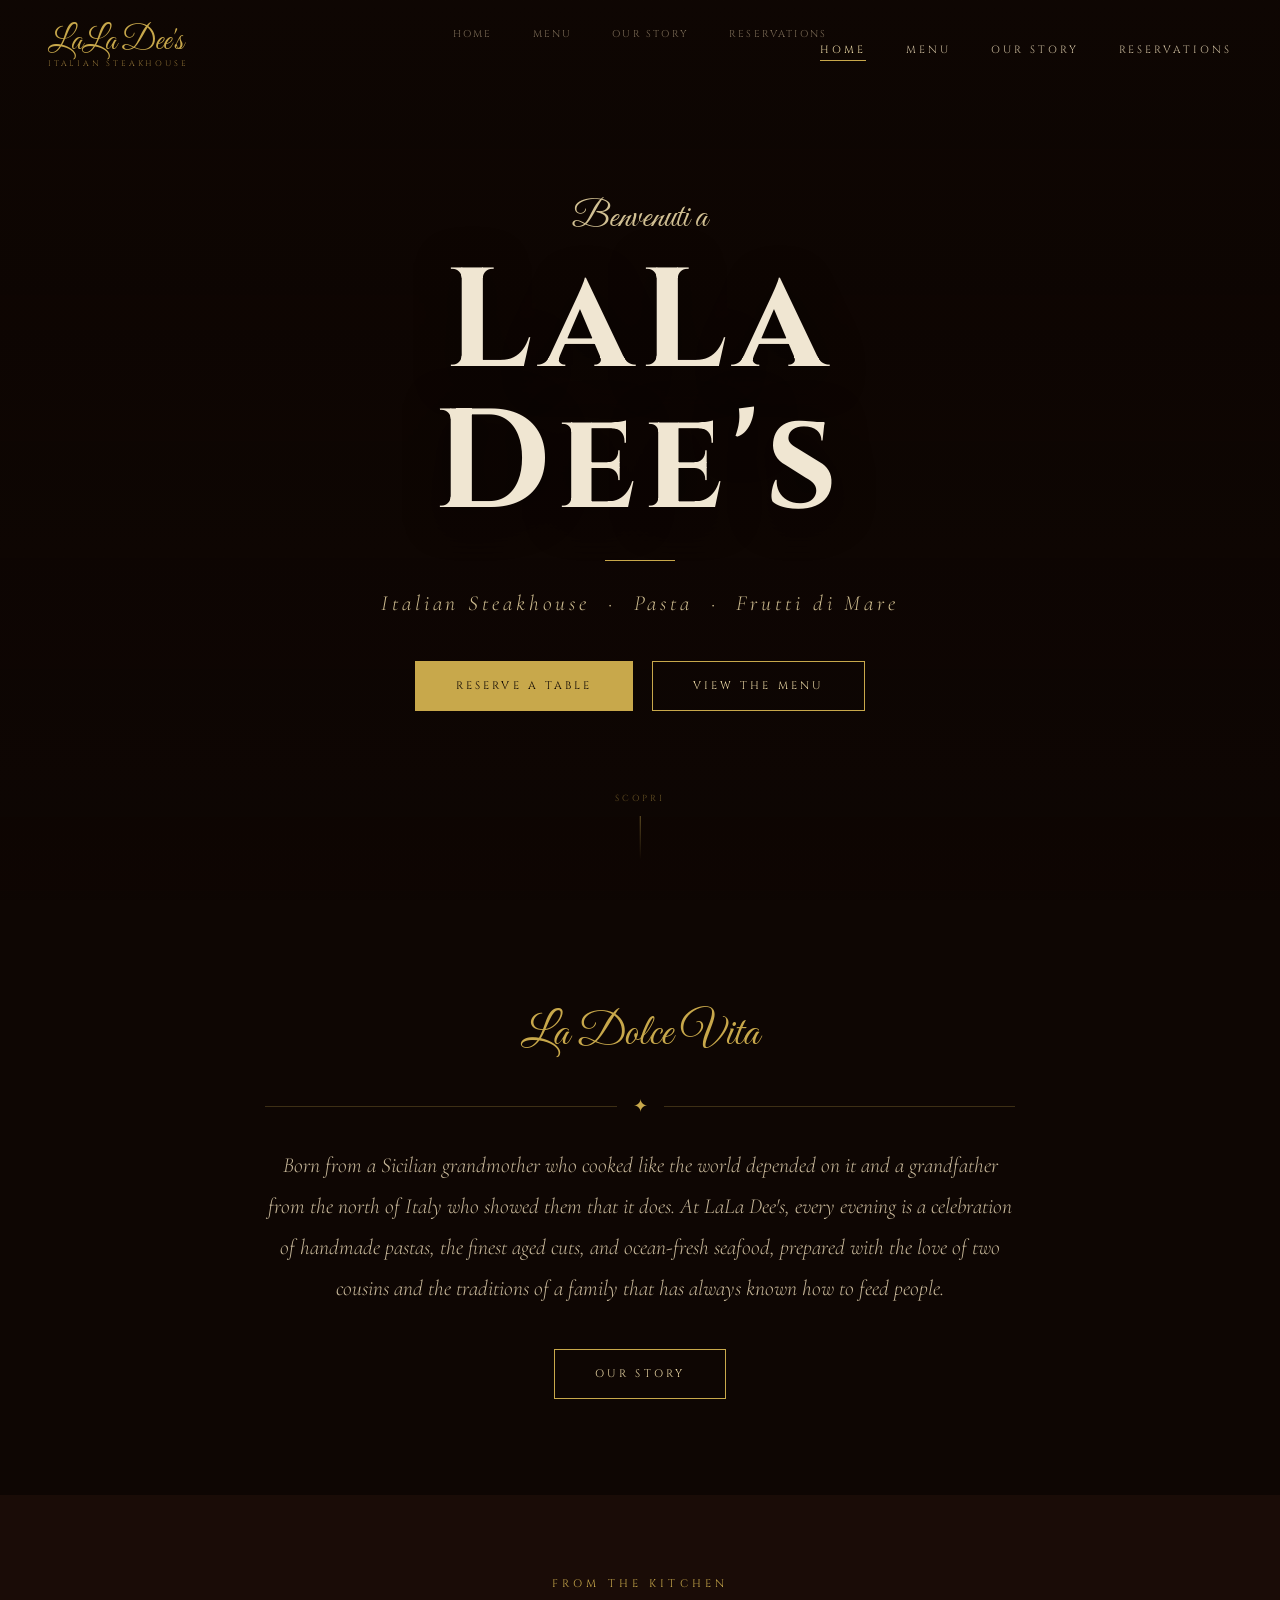
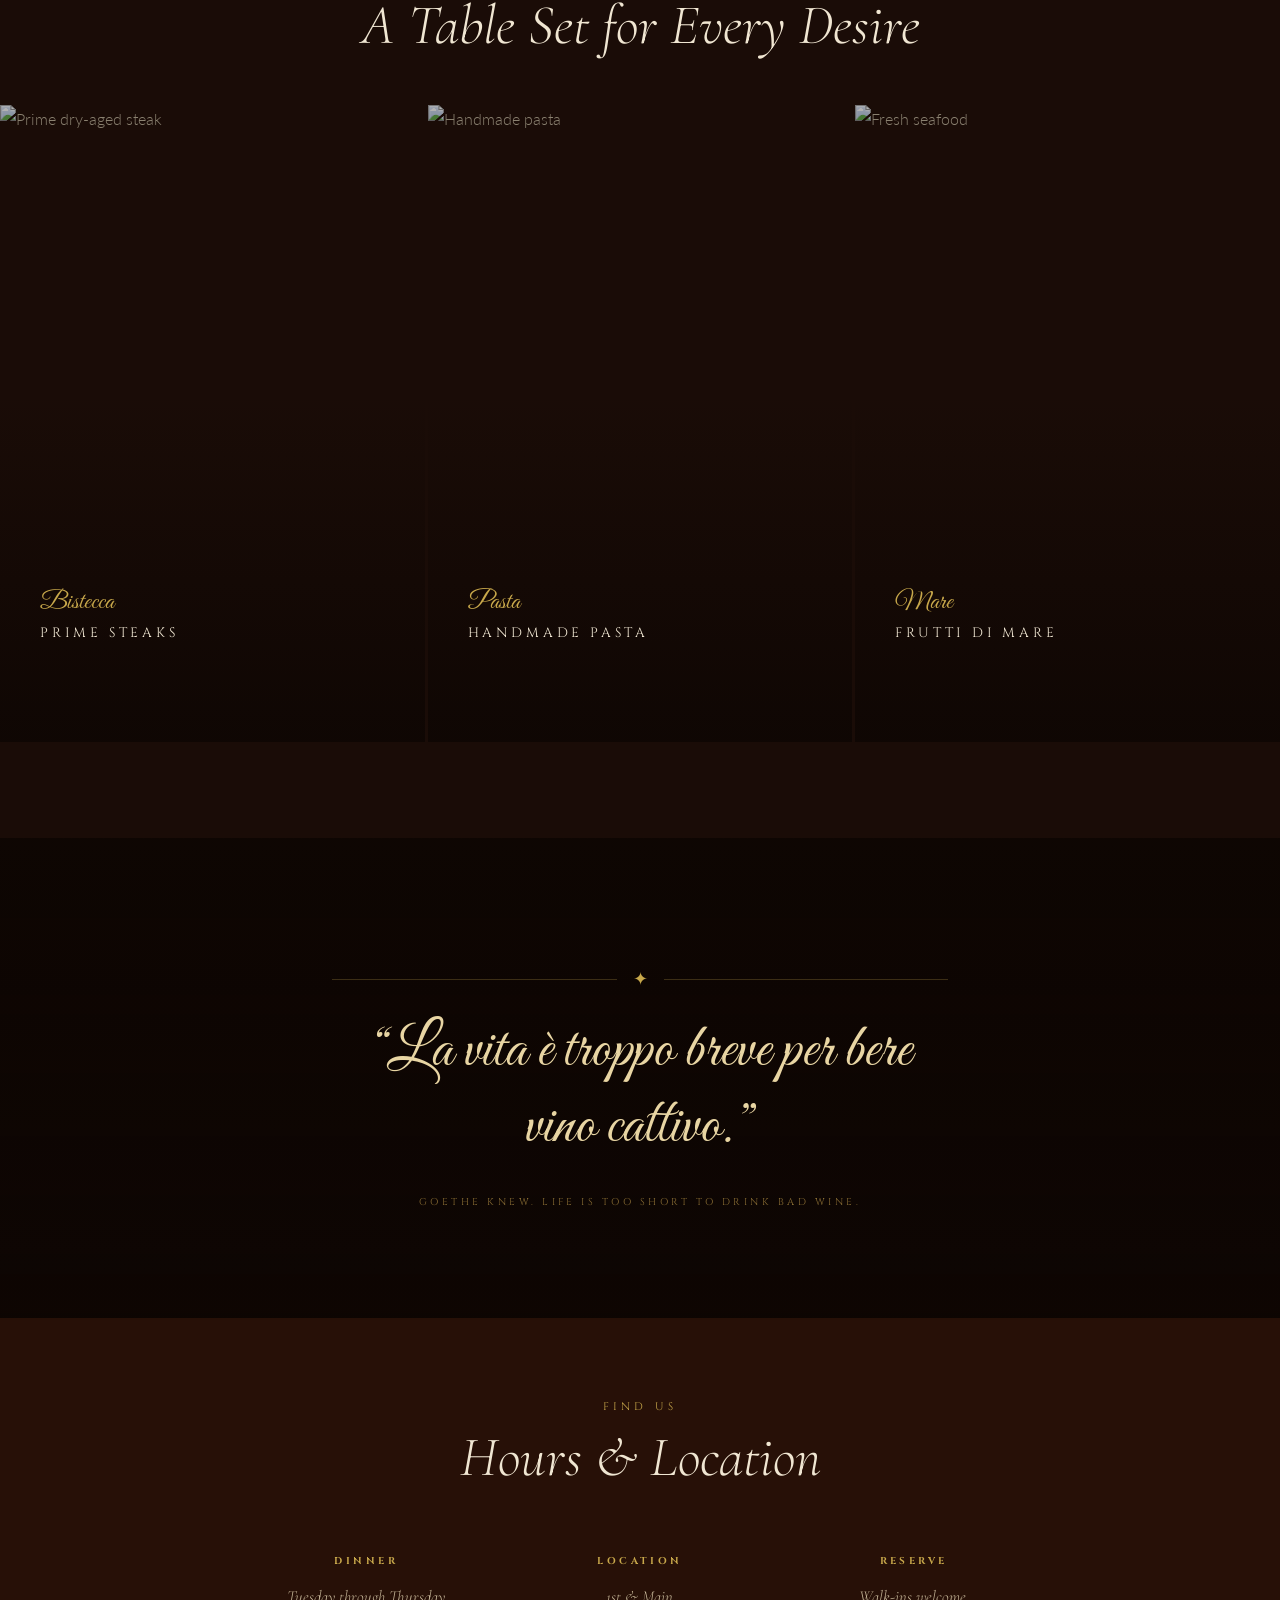
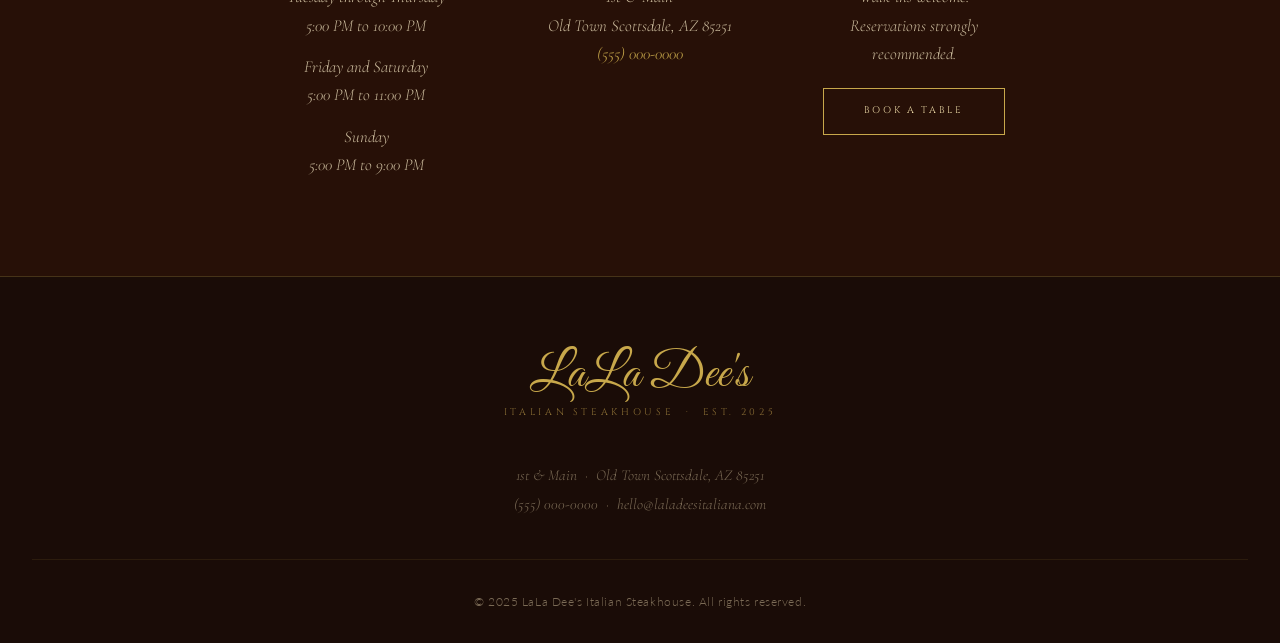
==== index.html @ 92df468d "Launch LaLa Dee's Italian Steakhouse website" ====
<!DOCTYPE html>
<html lang="en">
<head>
  <meta charset="UTF-8" />
  <meta name="viewport" content="width=device-width, initial-scale=1.0" />
  <title>LaLa Dee's | Italian Steakhouse</title>
  <meta name="description" content="LaLa Dee's Italian Steakhouse in Old Town Scottsdale. Fine Italian dining featuring prime steaks, handmade pasta, and the freshest seafood." />
  <link rel="stylesheet" href="css/style.css" />
</head>
<body>

  <!-- Navigation -->
  <nav>
    <a href="index.html" class="nav-logo" aria-label="LaLa Dee's">
      <span class="nav-logo-script">LaLa Dee's</span>
      <span class="nav-logo-sub">Italian Steakhouse</span>
    </a>
    <ul class="nav-links">
      <li><a href="index.html" class="active">Home</a></li>
      <li><a href="menu.html">Menu</a></li>
      <li><a href="about.html">Our Story</a></li>
      <li><a href="reservations.html">Reservations</a></li>
    </ul>
    <button class="nav-toggle" aria-label="Open menu">
      <span></span><span></span><span></span>
    </button>
  </nav>

  <!-- Mobile Overlay -->
  <div class="nav-overlay" aria-hidden="true">
    <div class="nav-overlay-script">LaLa Dee's</div>
    <ul>
      <li><a href="index.html">Home</a></li>
      <li><a href="menu.html">Menu</a></li>
      <li><a href="about.html">Our Story</a></li>
      <li><a href="reservations.html">Reservations</a></li>
    </ul>
  </div>

  <!-- Hero -->
  <section class="hero">
    <div class="hero-bg" style="background-image: url('images/restaurant.png'); background-position: center center;"></div>
    <div class="hero-overlay"></div>
    <div class="hero-content">
      <p class="hero-eyebrow">Benvenuti a</p>
      <h1 class="hero-name">LaLa Dee's</h1>
      <div class="hero-rule"></div>
      <p class="hero-sub">Italian Steakhouse &nbsp;·&nbsp; Pasta &nbsp;·&nbsp; Frutti di Mare</p>
      <div class="hero-cta">
        <a href="reservations.html" class="btn btn-fill">Reserve a Table</a>
        <a href="menu.html" class="btn">View the Menu</a>
      </div>
    </div>
    <div class="scroll-hint">
      <span>Scopri</span>
      <div class="scroll-line"></div>
    </div>
  </section>

  <!-- Intro -->
  <section class="intro">
    <div class="intro-inner">
      <span class="intro-script fade-in">La Dolce Vita</span>
      <div class="gold-ornament fade-in delay-1"><span>✦</span></div>
      <p class="intro-text fade-up delay-2">
        Born from a Sicilian grandmother who cooked like the world depended on it
        and a grandfather from the north of Italy who showed them that it does.
        At LaLa Dee's, every evening is a celebration of handmade pastas, the finest
        aged cuts, and ocean-fresh seafood, prepared with the love of two cousins
        and the traditions of a family that has always known how to feed people.
      </p>
      <a href="about.html" class="btn fade-up delay-3" style="margin-top:1rem;">Our Story</a>
    </div>
  </section>

  <!-- Featured Trio -->
  <section class="featured">
    <div class="featured-header">
      <span class="section-label fade-in">From the Kitchen</span>
      <h2 class="section-title fade-up delay-1">A Table Set for Every Desire</h2>
    </div>
    <div class="featured-grid">
      <a href="menu.html#bistecca" class="featured-card">
        <img
          src="https://images.unsplash.com/photo-1558030006-450675393462?auto=format&fit=crop&w=900&q=80"
          alt="Prime dry-aged steak" loading="lazy" />
        <div class="featured-card-overlay">
          <span class="featured-card-script">Bistecca</span>
          <p class="featured-card-title">Prime Steaks</p>
          <p class="featured-card-desc">Dry-aged cuts, Wagyu, and the legendary Bistecca alla Fiorentina. Finished with rosemary, sea salt, and fire.</p>
        </div>
      </a>
      <a href="menu.html#pasta" class="featured-card">
        <img
          src="https://images.unsplash.com/photo-1555396273-367ea4eb4db5?auto=format&fit=crop&w=900&q=80"
          alt="Handmade pasta" loading="lazy" />
        <div class="featured-card-overlay">
          <span class="featured-card-script">Pasta</span>
          <p class="featured-card-title">Handmade Pasta</p>
          <p class="featured-card-desc">Rolled fresh daily. Silky pappardelle with lobster, slow-braised ragù that takes eight hours to become perfect.</p>
        </div>
      </a>
      <a href="menu.html#frutti-di-mare" class="featured-card">
        <img
          src="https://images.unsplash.com/photo-1565557623262-b51c2513a641?auto=format&fit=crop&w=900&q=80"
          alt="Fresh seafood" loading="lazy" />
        <div class="featured-card-overlay">
          <span class="featured-card-script">Mare</span>
          <p class="featured-card-title">Frutti di Mare</p>
          <p class="featured-card-desc">Maine lobster, branzino, and gulf prawns sourced daily. Prepared simply, to honor the sea.</p>
        </div>
      </a>
    </div>
  </section>

  <!-- Quote / Ambiance -->
  <section class="quote-section">
    <div class="hero-bg" style="background-image: url('images/restaurant.png'); background-position: center 40%;"></div>
    <div class="hero-overlay"></div>
    <div class="quote-content">
      <div class="gold-ornament fade-in"><span>✦</span></div>
      <blockquote class="fade-up delay-1">&ldquo;La vita è troppo breve per bere vino cattivo.&rdquo;</blockquote>
      <cite class="fade-in delay-2">Goethe knew. Life is too short to drink bad wine.</cite>
    </div>
  </section>

  <!-- Hours & Info -->
  <section class="hours">
    <span class="section-label fade-in">Find Us</span>
    <h2 class="section-title fade-up delay-1" style="margin-top:0.5rem;">Hours &amp; Location</h2>
    <div class="hours-grid">
      <div class="hours-item fade-up delay-1">
        <h4>Dinner</h4>
        <p>Tuesday through Thursday<br />5:00 PM to 10:00 PM</p>
        <p style="margin-top:0.8rem;">Friday and Saturday<br />5:00 PM to 11:00 PM</p>
        <p style="margin-top:0.8rem;">Sunday<br />5:00 PM to 9:00 PM</p>
      </div>
      <div class="hours-divider"></div>
      <div class="hours-item fade-up delay-2">
        <h4>Location</h4>
        <p>
          1st &amp; Main<br />
          Old Town Scottsdale, AZ 85251<br />
          <a href="tel:5550000000" style="color:var(--gold);">(555) 000-0000</a>
        </p>
      </div>
      <div class="hours-divider"></div>
      <div class="hours-item fade-up delay-3">
        <h4>Reserve</h4>
        <p>Walk-ins welcome.<br />Reservations strongly<br />recommended.</p>
        <a href="reservations.html" class="btn" style="margin-top:1.2rem;font-size:0.6rem;">Book a Table</a>
      </div>
    </div>
  </section>

  <!-- Footer -->
  <footer>
    <div class="footer-logo">LaLa Dee's</div>
    <p class="footer-tagline">Italian Steakhouse &nbsp;·&nbsp; Est. 2025</p>
    <nav class="footer-links">
      <a href="index.html">Home</a>
      <a href="menu.html">Menu</a>
      <a href="about.html">Our Story</a>
      <a href="reservations.html">Reservations</a>
    </nav>
    <p class="footer-address">
      1st &amp; Main &nbsp;·&nbsp; Old Town Scottsdale, AZ 85251<br />
      (555) 000-0000 &nbsp;·&nbsp; hello@laladeesitaliana.com
    </p>
    <p class="footer-copy">&copy; 2025 LaLa Dee's Italian Steakhouse. All rights reserved.</p>
  </footer>

  <script src="js/main.js"></script>
</body>
</html>
---- css/style.css ----
@import url('https://fonts.googleapis.com/css2?family=Cormorant+Garamond:ital,wght@0,300;0,400;0,500;0,600;1,300;1,400;1,500;1,600&family=Cinzel:wght@400;500;600;700&family=Lato:wght@300;400;700&family=Great+Vibes&display=swap');

:root {
  --bg-deep:    #0e0603;
  --bg-dark:    #1a0c07;
  --bg-mid:     #271007;
  --bg-warm:    #3a1a0a;
  --gold:       #c8a84b;
  --gold-light: #e8d5a3;
  --gold-dim:   #8a6e35;
  --gold-border: rgba(200,168,75,0.25);
  --cream:      #f0e6d2;
  --cream-dim:  #c8b89a;
  --terracotta: #b85c38;
  --text-body:  #c8b89a;
  --text-light: #f0e6d2;
  --text-muted: #7a6a55;

  --font-display: 'Cinzel', serif;
  --font-serif:   'Cormorant Garamond', serif;
  --font-script:  'Great Vibes', cursive;
  --font-body:    'Lato', sans-serif;

  --ease: 0.45s ease;
}

*, *::before, *::after { box-sizing: border-box; margin: 0; padding: 0; }
html { scroll-behavior: smooth; }

body {
  background: var(--bg-deep);
  color: var(--text-body);
  font-family: var(--font-body);
  font-weight: 300;
  line-height: 1.7;
  overflow-x: hidden;
}

img { max-width: 100%; display: block; }
a { color: inherit; text-decoration: none; }

/* ---- Utility ---- */
.section-label {
  font-family: var(--font-display);
  font-size: 0.68rem;
  letter-spacing: 0.38em;
  text-transform: uppercase;
  color: var(--gold);
  display: block;
}

.section-title {
  font-family: var(--font-serif);
  font-size: clamp(2rem, 5vw, 3.5rem);
  color: var(--cream);
  font-style: italic;
  font-weight: 300;
  line-height: 1.15;
}

.gold-ornament {
  display: flex;
  align-items: center;
  gap: 1rem;
  margin: 1.2rem 0;
}
.gold-ornament::before,
.gold-ornament::after {
  content: '';
  flex: 1;
  height: 1px;
  background: var(--gold-border);
}
.gold-ornament span {
  color: var(--gold);
  font-size: 1.1rem;
}

.btn {
  display: inline-block;
  padding: 0.9rem 2.5rem;
  font-family: var(--font-display);
  font-size: 0.68rem;
  letter-spacing: 0.28em;
  text-transform: uppercase;
  border: 1px solid var(--gold);
  color: var(--gold-light);
  background: transparent;
  cursor: pointer;
  transition: var(--ease);
}
.btn:hover {
  background: var(--gold);
  color: var(--bg-deep);
}
.btn-fill {
  background: var(--gold);
  color: var(--bg-deep);
}
.btn-fill:hover {
  background: var(--gold-light);
  border-color: var(--gold-light);
}

/* ---- Navigation ---- */
nav {
  position: fixed;
  inset: 0 0 auto 0;
  z-index: 1000;
  padding: 1.6rem 3rem;
  display: flex;
  align-items: center;
  justify-content: space-between;
  transition: background 0.5s, padding 0.4s, border-color 0.5s;
  border-bottom: 1px solid transparent;
}
nav.scrolled {
  background: rgba(14,6,3,0.96);
  backdrop-filter: blur(14px);
  -webkit-backdrop-filter: blur(14px);
  padding: 1rem 3rem;
  border-color: var(--gold-border);
}

.nav-logo {
  display: flex;
  flex-direction: column;
  line-height: 1;
}
.nav-logo-script {
  font-family: var(--font-script);
  font-size: 2rem;
  color: var(--gold);
  line-height: 1;
}
.nav-logo-sub {
  font-family: var(--font-display);
  font-size: 0.5rem;
  letter-spacing: 0.35em;
  text-transform: uppercase;
  color: var(--gold-dim);
  margin-top: 2px;
}

.nav-links {
  display: flex;
  gap: 2.5rem;
  list-style: none;
}
.nav-links a {
  font-family: var(--font-display);
  font-size: 0.66rem;
  letter-spacing: 0.28em;
  text-transform: uppercase;
  color: var(--cream-dim);
  position: relative;
  transition: color var(--ease);
}
.nav-links a::after {
  content: '';
  position: absolute;
  bottom: -4px;
  left: 0;
  width: 0;
  height: 1px;
  background: var(--gold);
  transition: width var(--ease);
}
.nav-links a:hover,
.nav-links a.active { color: var(--gold-light); }
.nav-links a:hover::after,
.nav-links a.active::after { width: 100%; }

.nav-toggle {
  display: none;
  flex-direction: column;
  gap: 5px;
  cursor: pointer;
  padding: 0.5rem;
  background: none;
  border: none;
}
.nav-toggle span {
  display: block;
  width: 24px;
  height: 1px;
  background: var(--gold);
  transition: var(--ease);
}
.nav-toggle.open span:nth-child(1) { transform: translateY(6px) rotate(45deg); }
.nav-toggle.open span:nth-child(2) { opacity: 0; }
.nav-toggle.open span:nth-child(3) { transform: translateY(-6px) rotate(-45deg); }

.nav-overlay {
  position: fixed;
  inset: 0;
  background: var(--bg-deep);
  z-index: 999;
  display: none;
  flex-direction: column;
  align-items: center;
  justify-content: center;
}
.nav-overlay.open {
  display: flex;
}
.nav-overlay ul {
  list-style: none;
  text-align: center;
}
.nav-overlay li { margin: 1.5rem 0; }
.nav-overlay a {
  font-family: var(--font-display);
  font-size: 1.1rem;
  letter-spacing: 0.35em;
  text-transform: uppercase;
  color: var(--cream);
  transition: color var(--ease);
}
.nav-overlay a:hover { color: var(--gold); }
.nav-overlay-script {
  font-family: var(--font-script);
  font-size: 2.5rem;
  color: var(--gold);
  margin-bottom: 2rem;
}

/* ---- Hero ---- */
.hero {
  position: relative;
  height: 100vh;
  min-height: 640px;
  display: flex;
  align-items: center;
  justify-content: center;
  text-align: center;
  overflow: hidden;
}

.hero-bg {
  position: absolute;
  inset: 0;
  background-size: cover;
  background-position: center;
  will-change: transform;
}

.hero-overlay {
  position: absolute;
  inset: 0;
  background: linear-gradient(
    to bottom,
    rgba(14,6,3,0.5) 0%,
    rgba(14,6,3,0.35) 35%,
    rgba(14,6,3,0.72) 100%
  );
}

.hero-content {
  position: relative;
  z-index: 2;
  max-width: 820px;
  padding: 2rem;
}

.hero-eyebrow {
  font-family: var(--font-script);
  font-size: clamp(1.4rem, 3.5vw, 2.2rem);
  color: var(--gold-light);
  opacity: 0.9;
  margin-bottom: 0.3rem;
}

.hero-name {
  font-family: var(--font-display);
  font-size: clamp(3.5rem, 11vw, 9rem);
  letter-spacing: 0.06em;
  color: var(--cream);
  line-height: 1;
  text-shadow: 0 6px 40px rgba(0,0,0,0.6);
}

.hero-rule {
  width: 70px;
  height: 1px;
  background: var(--gold);
  margin: 1.5rem auto;
}

.hero-sub {
  font-family: var(--font-serif);
  font-size: clamp(1rem, 2.2vw, 1.35rem);
  font-style: italic;
  color: var(--gold-light);
  letter-spacing: 0.18em;
  margin-bottom: 2.5rem;
  opacity: 0.88;
}

.hero-cta {
  display: flex;
  gap: 1.2rem;
  justify-content: center;
  flex-wrap: wrap;
}

.scroll-hint {
  position: absolute;
  bottom: 2.5rem;
  left: 50%;
  transform: translateX(-50%);
  z-index: 2;
  display: flex;
  flex-direction: column;
  align-items: center;
  gap: 0.6rem;
  opacity: 0.5;
}
.scroll-hint span {
  font-family: var(--font-display);
  font-size: 0.55rem;
  letter-spacing: 0.35em;
  text-transform: uppercase;
  color: var(--gold);
}
.scroll-line {
  width: 1px;
  height: 44px;
  background: linear-gradient(to bottom, var(--gold), transparent);
  animation: scrollDrop 2.2s ease-in-out infinite;
}
@keyframes scrollDrop {
  0%   { transform: scaleY(0); transform-origin: top; opacity: 1; }
  45%  { transform: scaleY(1); transform-origin: top; opacity: 1; }
  46%  { transform-origin: bottom; }
  100% { transform: scaleY(0); transform-origin: bottom; opacity: 0.2; }
}

/* ---- Page Hero (inner pages) ---- */
.page-hero {
  position: relative;
  height: 50vh;
  min-height: 380px;
  display: flex;
  align-items: flex-end;
  justify-content: center;
  text-align: center;
  overflow: hidden;
  padding-bottom: 4rem;
}
.page-hero .hero-overlay {
  background: linear-gradient(to bottom, rgba(14,6,3,0.5), rgba(14,6,3,0.82));
}
.page-hero-content {
  position: relative;
  z-index: 2;
}

/* ---- Intro ---- */
.intro {
  padding: 6rem 2rem;
  text-align: center;
}
.intro-inner {
  max-width: 750px;
  margin: 0 auto;
}
.intro-script {
  font-family: var(--font-script);
  font-size: 2.8rem;
  color: var(--gold);
  display: block;
  margin-bottom: 0.5rem;
}
.intro-text {
  font-family: var(--font-serif);
  font-size: clamp(1.1rem, 2.2vw, 1.35rem);
  color: var(--text-body);
  font-style: italic;
  line-height: 1.9;
  margin: 1.5rem 0;
}

/* ---- Featured Trio ---- */
.featured {
  padding: 0 0 6rem;
  background: var(--bg-dark);
}
.featured-header {
  text-align: center;
  padding: 5rem 2rem 3rem;
}
.featured-grid {
  display: grid;
  grid-template-columns: repeat(3, 1fr);
  gap: 3px;
  max-width: 1440px;
  margin: 0 auto;
}
.featured-card {
  position: relative;
  overflow: hidden;
  aspect-ratio: 2/3;
  display: block;
}
.featured-card img {
  width: 100%;
  height: 100%;
  object-fit: cover;
  transition: transform 0.8s cubic-bezier(0.25,0.46,0.45,0.94);
  filter: brightness(0.7) saturate(0.8);
}
.featured-card:hover img {
  transform: scale(1.07);
  filter: brightness(0.55) saturate(0.75);
}
.featured-card-overlay {
  position: absolute;
  inset: 0;
  background: linear-gradient(to top, rgba(14,6,3,0.92) 0%, transparent 55%);
  display: flex;
  flex-direction: column;
  justify-content: flex-end;
  padding: 2.5rem;
}
.featured-card-script {
  font-family: var(--font-script);
  font-size: 1.6rem;
  color: var(--gold);
  line-height: 1;
  margin-bottom: 0.4rem;
}
.featured-card-title {
  font-family: var(--font-display);
  font-size: 0.85rem;
  letter-spacing: 0.28em;
  text-transform: uppercase;
  color: var(--cream);
  margin-bottom: 0.6rem;
}
.featured-card-desc {
  font-family: var(--font-serif);
  font-size: 1rem;
  color: var(--cream-dim);
  font-style: italic;
  line-height: 1.5;
  opacity: 0;
  transform: translateY(12px);
  transition: opacity 0.45s, transform 0.45s;
}
.featured-card:hover .featured-card-desc {
  opacity: 1;
  transform: none;
}

/* ---- Quote / Ambiance ---- */
.quote-section {
  position: relative;
  height: 480px;
  display: flex;
  align-items: center;
  justify-content: center;
  text-align: center;
  overflow: hidden;
}
.quote-section .hero-bg {
  filter: brightness(0.38) saturate(0.6);
}
.quote-content {
  position: relative;
  z-index: 2;
  max-width: 680px;
  padding: 2rem;
}
.quote-content blockquote {
  font-family: var(--font-script);
  font-size: clamp(2rem, 5.5vw, 3.8rem);
  color: var(--gold-light);
  line-height: 1.25;
  margin-bottom: 1.2rem;
}
.quote-content cite {
  font-family: var(--font-display);
  font-size: 0.62rem;
  letter-spacing: 0.35em;
  text-transform: uppercase;
  color: var(--gold-dim);
  font-style: normal;
}

/* ---- Hours ---- */
.hours {
  padding: 5rem 2rem;
  background: var(--bg-mid);
  text-align: center;
}
.hours-grid {
  display: grid;
  grid-template-columns: 1fr 1px 1fr 1px 1fr;
  gap: 0;
  max-width: 820px;
  margin: 3rem auto 0;
  align-items: start;
}
.hours-divider {
  background: var(--gold-border);
  align-self: stretch;
  margin: 0 2rem;
}
.hours-item {
  padding: 1rem 2rem;
}
.hours-item h4 {
  font-family: var(--font-display);
  font-size: 0.62rem;
  letter-spacing: 0.35em;
  text-transform: uppercase;
  color: var(--gold);
  margin-bottom: 0.8rem;
}
.hours-item p {
  font-family: var(--font-serif);
  font-size: 1.05rem;
  color: var(--cream-dim);
  font-style: italic;
  line-height: 1.7;
}

/* ---- Footer ---- */
footer {
  background: var(--bg-dark);
  border-top: 1px solid var(--gold-border);
  padding: 4.5rem 2rem 2rem;
  text-align: center;
}
.footer-logo {
  font-family: var(--font-script);
  font-size: 3.2rem;
  color: var(--gold);
  line-height: 1;
  margin-bottom: 0.3rem;
}
.footer-tagline {
  font-family: var(--font-display);
  font-size: 0.6rem;
  letter-spacing: 0.38em;
  text-transform: uppercase;
  color: var(--gold-dim);
  margin-bottom: 2.5rem;
}
.footer-links {
  display: flex;
  justify-content: center;
  gap: 2.5rem;
  flex-wrap: wrap;
  margin-bottom: 3rem;
}
.footer-links a {
  font-family: var(--font-display);
  font-size: 0.62rem;
  letter-spacing: 0.22em;
  text-transform: uppercase;
  color: var(--text-muted);
  transition: color var(--ease);
}
.footer-links a:hover { color: var(--gold); }
.footer-address {
  font-family: var(--font-serif);
  font-size: 0.95rem;
  font-style: italic;
  color: var(--text-muted);
  margin-bottom: 2.5rem;
  line-height: 1.9;
}
.footer-copy {
  font-size: 0.72rem;
  color: var(--text-muted);
  letter-spacing: 0.05em;
  border-top: 1px solid rgba(200,168,75,0.1);
  padding-top: 2rem;
}

/* ---- Menu Page ---- */
.menu-subnav {
  display: flex;
  justify-content: center;
  gap: 1.8rem;
  flex-wrap: wrap;
  padding: 1.4rem 2rem;
  background: rgba(14,6,3,0.97);
  border-bottom: 1px solid var(--gold-border);
  position: sticky;
  top: 0;
  z-index: 200;
  backdrop-filter: blur(12px);
}
.menu-subnav a {
  font-family: var(--font-display);
  font-size: 0.6rem;
  letter-spacing: 0.28em;
  text-transform: uppercase;
  color: var(--text-muted);
  padding: 0.3rem 0;
  position: relative;
  transition: color var(--ease);
}
.menu-subnav a::after {
  content: '';
  position: absolute;
  bottom: 0;
  left: 0;
  width: 0;
  height: 1px;
  background: var(--gold);
  transition: width var(--ease);
}
.menu-subnav a:hover,
.menu-subnav a.active { color: var(--gold); }
.menu-subnav a:hover::after,
.menu-subnav a.active::after { width: 100%; }

.menu-cat {
  padding: 5.5rem 2rem;
}
.menu-cat:nth-child(even) {
  background: var(--bg-dark);
}
.menu-cat-inner {
  max-width: 820px;
  margin: 0 auto;
}
.menu-cat-header {
  text-align: center;
  margin-bottom: 3.5rem;
}
.menu-cat-italian {
  font-family: var(--font-serif);
  font-size: 1rem;
  font-style: italic;
  color: var(--gold-dim);
  display: block;
  letter-spacing: 0.12em;
  margin-top: 0.3rem;
}

.menu-items { display: flex; flex-direction: column; gap: 0; }
.menu-item {
  display: flex;
  justify-content: space-between;
  align-items: flex-start;
  gap: 2rem;
  padding: 1.6rem 0;
  border-bottom: 1px solid rgba(200,168,75,0.1);
}
.menu-item:last-child { border-bottom: none; }
.menu-item-body { flex: 1; }
.menu-item-name {
  font-family: var(--font-serif);
  font-size: 1.2rem;
  color: var(--cream);
  font-weight: 500;
  margin-bottom: 0.25rem;
}
.menu-item-desc {
  font-family: var(--font-serif);
  font-size: 0.92rem;
  color: var(--text-muted);
  font-style: italic;
  line-height: 1.55;
}
.menu-item-price {
  font-family: var(--font-display);
  font-size: 0.82rem;
  color: var(--gold);
  letter-spacing: 0.06em;
  white-space: nowrap;
  padding-top: 0.25rem;
}

.menu-note {
  text-align: center;
  font-family: var(--font-serif);
  font-size: 0.92rem;
  font-style: italic;
  color: var(--text-muted);
  padding: 3rem 2rem;
  border-top: 1px solid var(--gold-border);
  max-width: 600px;
  margin: 0 auto;
}

/* ---- About Page ---- */
.about-story {
  padding: 6rem 2rem;
  max-width: 1160px;
  margin: 0 auto;
  display: grid;
  grid-template-columns: 1fr 1fr;
  gap: 5rem;
  align-items: center;
}
.about-img {
  width: 100%;
  height: 580px;
  object-fit: cover;
  filter: sepia(0.18) brightness(0.8);
  border: 1px solid var(--gold-border);
}
.about-text .section-label { margin-bottom: 1.2rem; }
.about-text p {
  font-family: var(--font-serif);
  font-size: 1.1rem;
  color: var(--text-body);
  line-height: 1.95;
  margin-bottom: 1.6rem;
}
.about-text p:first-of-type::first-letter {
  font-size: 3.8rem;
  font-family: var(--font-serif);
  float: left;
  line-height: 0.78;
  margin: 0.05em 0.12em 0 0;
  color: var(--gold);
}

.values {
  padding: 5rem 2rem;
  background: var(--bg-dark);
}
.values-grid {
  display: grid;
  grid-template-columns: repeat(3, 1fr);
  gap: 3rem;
  max-width: 960px;
  margin: 3.5rem auto 0;
  text-align: center;
}
.value-item h4 {
  font-family: var(--font-display);
  font-size: 0.68rem;
  letter-spacing: 0.3em;
  text-transform: uppercase;
  color: var(--gold);
  margin-bottom: 1rem;
}
.value-icon {
  font-family: var(--font-script);
  font-size: 2.5rem;
  color: var(--gold-dim);
  display: block;
  margin-bottom: 0.5rem;
}
.value-item p {
  font-family: var(--font-serif);
  font-size: 1rem;
  font-style: italic;
  color: var(--text-body);
  line-height: 1.7;
}

.chef-section {
  padding: 6rem 2rem;
  text-align: center;
}

.chef-duo {
  display: grid;
  grid-template-columns: 1fr 1px 1fr;
  gap: 0;
  max-width: 1060px;
  margin: 0 auto;
  align-items: start;
  text-align: center;
}

.chef-duo-divider {
  background: var(--gold-border);
  align-self: stretch;
  margin: 0 4rem;
}

.chef-card {
  padding: 0 2rem;
}
.chef-img {
  width: 240px;
  height: 300px;
  object-fit: cover;
  object-position: center top;
  margin: 2rem auto;
  border: 1px solid var(--gold-border);
}
.chef-script {
  font-family: var(--font-script);
  font-size: 2.8rem;
  color: var(--gold);
  display: block;
  margin-bottom: 0.3rem;
}
.chef-title-label {
  font-family: var(--font-display);
  font-size: 0.62rem;
  letter-spacing: 0.35em;
  text-transform: uppercase;
  color: var(--gold-dim);
  margin-bottom: 1.5rem;
  display: block;
}
.chef-bio {
  font-family: var(--font-serif);
  font-size: 1.1rem;
  font-style: italic;
  color: var(--text-body);
  max-width: 620px;
  margin: 0 auto;
  line-height: 1.85;
}

/* ---- Reservations Page ---- */
.res-section {
  padding: 6rem 2rem;
  max-width: 720px;
  margin: 0 auto;
}
.res-form {
  display: grid;
  grid-template-columns: 1fr 1fr;
  gap: 1.5rem;
  margin-top: 3rem;
}
.form-group { display: flex; flex-direction: column; gap: 0.5rem; }
.form-group.full { grid-column: 1 / -1; }
.form-group label {
  font-family: var(--font-display);
  font-size: 0.62rem;
  letter-spacing: 0.28em;
  text-transform: uppercase;
  color: var(--gold-dim);
}
.form-group input,
.form-group select,
.form-group textarea {
  background: rgba(255,255,255,0.03);
  border: 1px solid var(--gold-border);
  color: var(--cream);
  padding: 0.9rem 1.1rem;
  font-family: var(--font-serif);
  font-size: 1rem;
  font-style: italic;
  outline: none;
  transition: border-color var(--ease);
  width: 100%;
  -webkit-appearance: none;
  appearance: none;
}
.form-group input:focus,
.form-group select:focus,
.form-group textarea:focus { border-color: var(--gold); }
.form-group select option { background: var(--bg-dark); color: var(--cream); }
.form-group textarea { height: 110px; resize: vertical; }
.form-submit {
  grid-column: 1 / -1;
  text-align: center;
  margin-top: 0.8rem;
}
.form-submit .btn { width: 100%; max-width: 320px; }
.form-note {
  font-family: var(--font-serif);
  font-size: 0.88rem;
  font-style: italic;
  color: var(--text-muted);
  text-align: center;
  margin-top: 1.5rem;
}

.contact-strip {
  background: var(--bg-dark);
  border-top: 1px solid var(--gold-border);
  border-bottom: 1px solid var(--gold-border);
  padding: 4rem 2rem;
}
.contact-strip-inner {
  display: grid;
  grid-template-columns: repeat(3, 1fr);
  gap: 2rem;
  max-width: 860px;
  margin: 0 auto;
  text-align: center;
}
.contact-item h4 {
  font-family: var(--font-display);
  font-size: 0.62rem;
  letter-spacing: 0.35em;
  text-transform: uppercase;
  color: var(--gold);
  margin-bottom: 0.8rem;
}
.contact-item p,
.contact-item a {
  font-family: var(--font-serif);
  font-size: 1rem;
  font-style: italic;
  color: var(--cream-dim);
  line-height: 1.75;
}
.contact-item a:hover { color: var(--gold); }

/* ---- Animations ---- */
.fade-up {
  opacity: 0;
  transform: translateY(28px);
  transition: opacity 0.85s ease, transform 0.85s ease;
}
.fade-in {
  opacity: 0;
  transition: opacity 1.1s ease;
}
.fade-up.visible,
.fade-in.visible { opacity: 1; transform: none; }

.delay-1 { transition-delay: 0.1s; }
.delay-2 { transition-delay: 0.22s; }
.delay-3 { transition-delay: 0.34s; }
.delay-4 { transition-delay: 0.46s; }

/* ---- Responsive ---- */
@media (max-width: 960px) {
  .chef-duo { grid-template-columns: 1fr; }
  .chef-duo-divider {
    height: 1px;
    width: 60%;
    margin: 3rem auto;
    align-self: auto;
  }
  .chef-card { padding: 0; }
  .featured-grid { grid-template-columns: 1fr; }
  .featured-card { aspect-ratio: 16/9; }
  .about-story { grid-template-columns: 1fr; gap: 3rem; }
  .about-img { height: 380px; }
  .values-grid { grid-template-columns: 1fr; gap: 2rem; }
  .contact-strip-inner { grid-template-columns: 1fr; }
  .hours-grid { grid-template-columns: 1fr; }
  .hours-divider { display: none; }
}

@media (max-width: 768px) {
  nav { padding: 1.2rem 1.5rem; }
  nav.scrolled { padding: 0.8rem 1.5rem; }
  .nav-links { display: none; }
  .nav-toggle { display: flex; }
  .res-form { grid-template-columns: 1fr; }
  .form-group.full { grid-column: 1; }
  .featured-grid { gap: 2px; }
  .menu-subnav { gap: 1rem; }
}
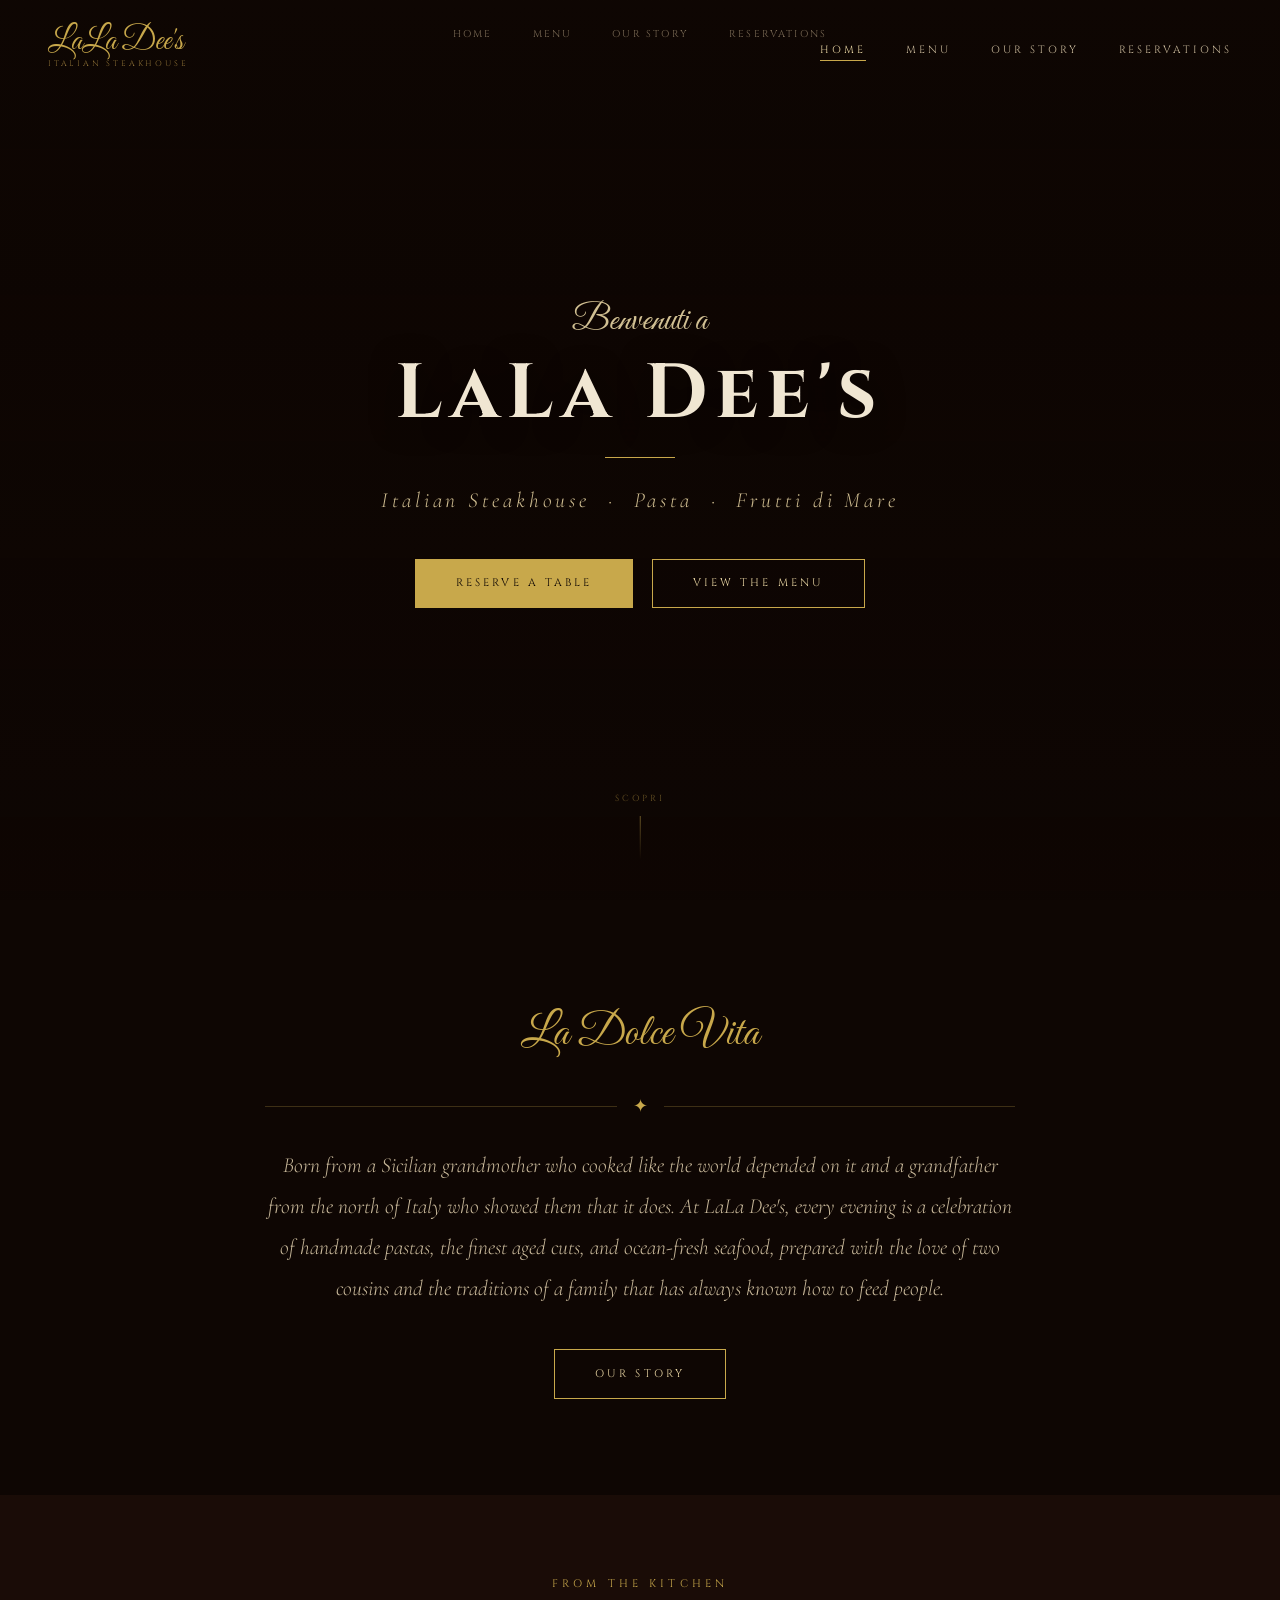
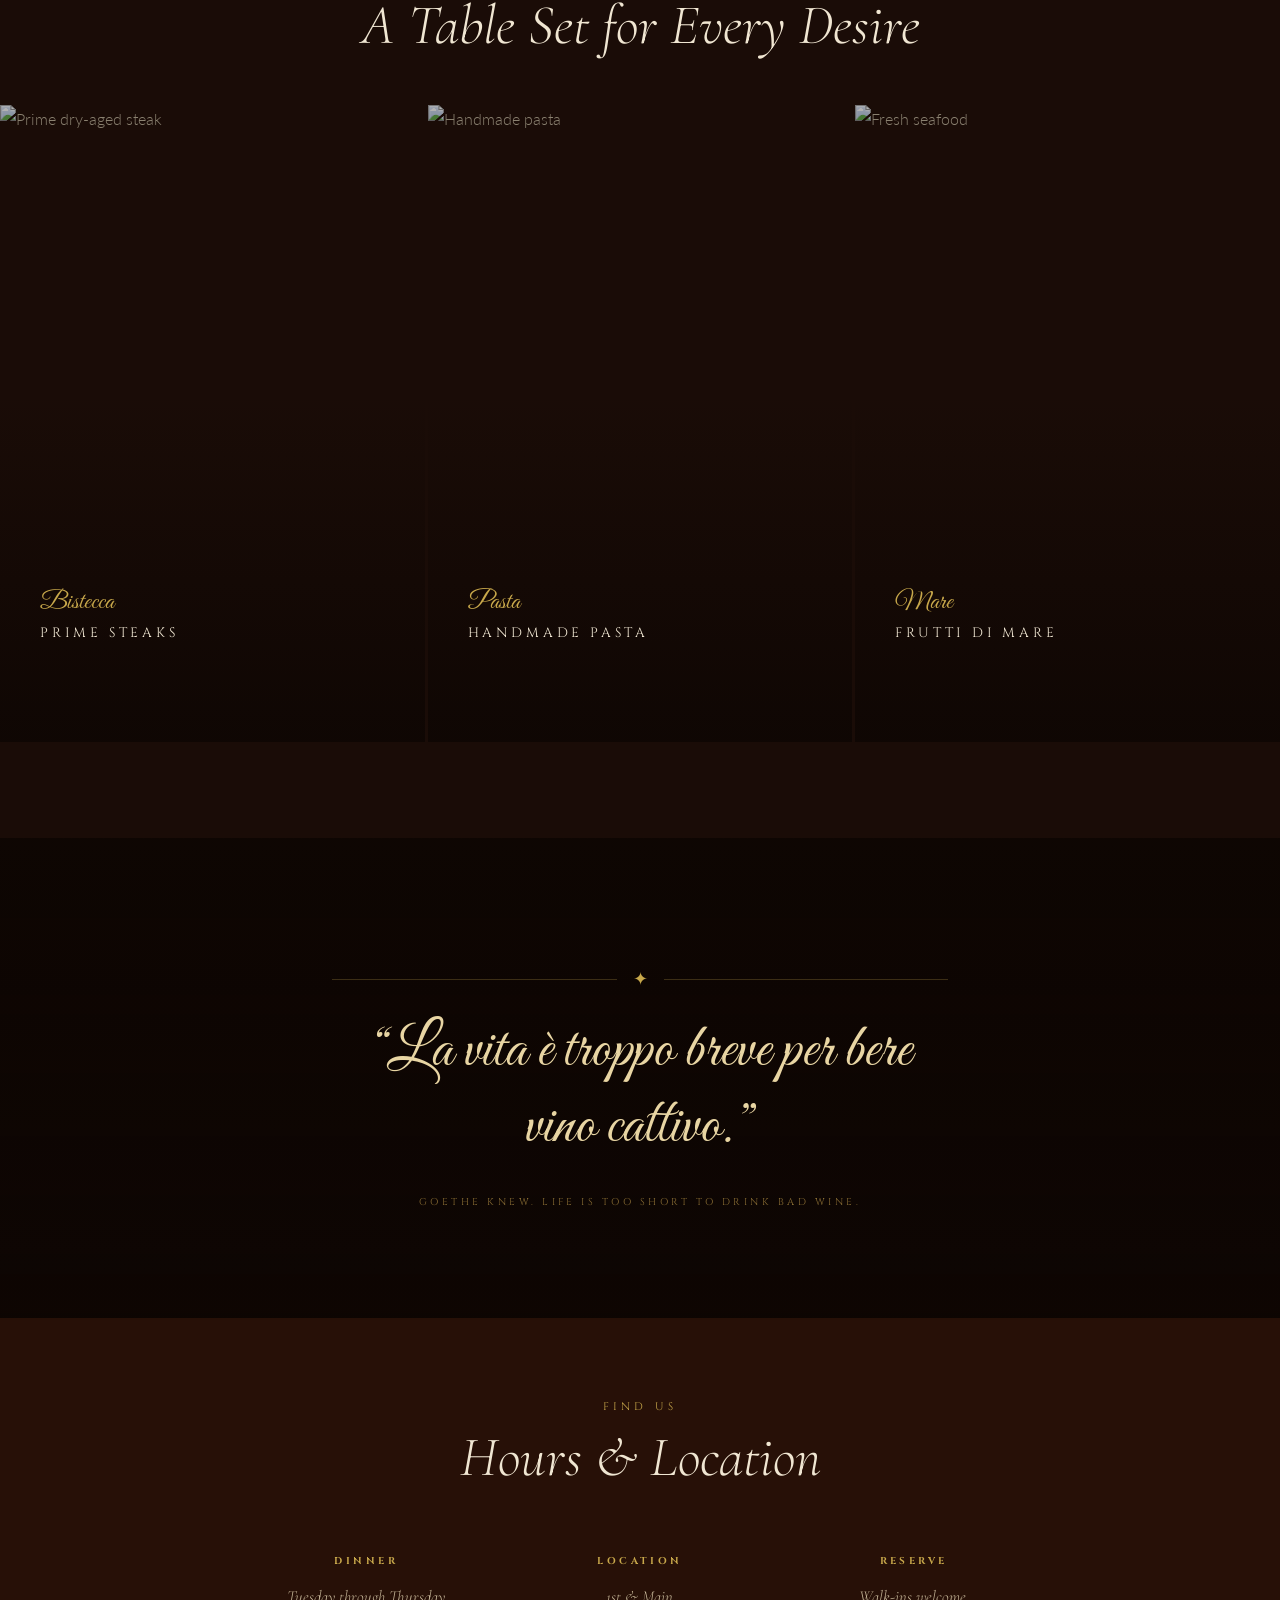
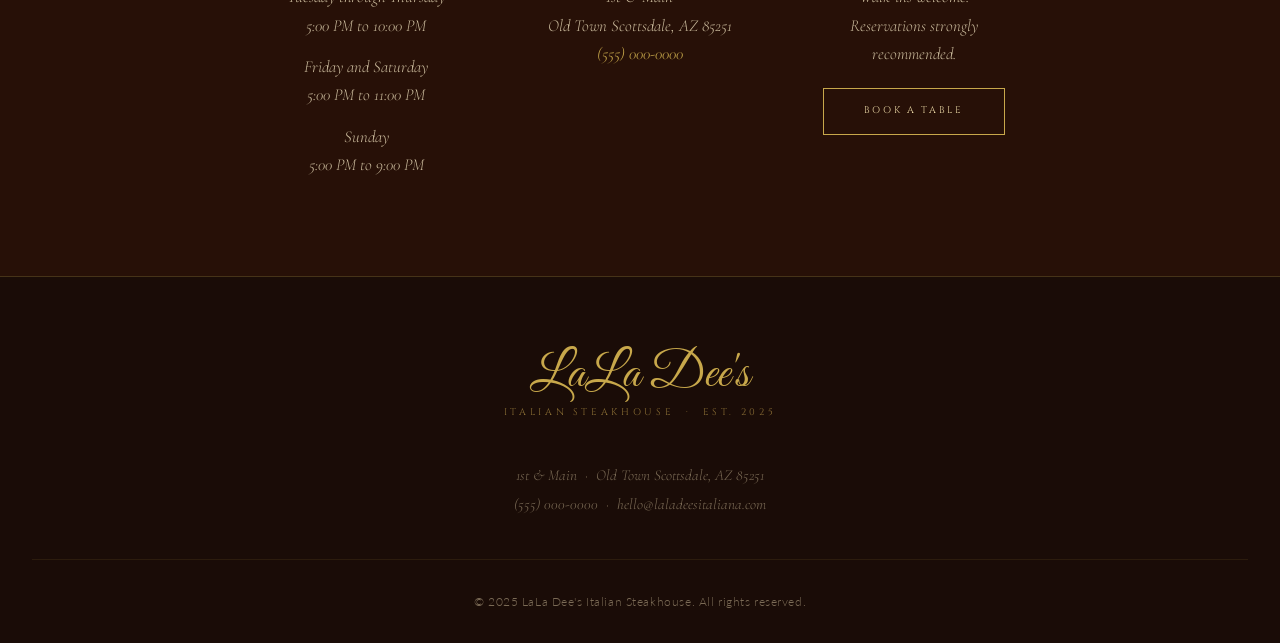
==== commit 8fb47d5a: "Fix double nav: move toggle outside nav element, reduce hero font size" ====
--- a/index.html
+++ b/index.html
@@ -21,10 +21,9 @@
       <li><a href="about.html">Our Story</a></li>
       <li><a href="reservations.html">Reservations</a></li>
     </ul>
-    <button class="nav-toggle" aria-label="Open menu">
-      <span></span><span></span><span></span>
-    </button>
   </nav>
+
+  <button class="nav-toggle" aria-label="Open menu"><span></span><span></span><span></span></button>
 
   <!-- Mobile Overlay -->
   <div class="nav-overlay" aria-hidden="true">
--- a/css/style.css
+++ b/css/style.css
@@ -105,21 +105,21 @@
 /* ---- Navigation ---- */
 nav {
   position: fixed;
-  inset: 0 0 auto 0;
+  top: 0;
+  left: 0;
+  right: 0;
   z-index: 1000;
   padding: 1.6rem 3rem;
   display: flex;
   align-items: center;
   justify-content: space-between;
-  transition: background 0.5s, padding 0.4s, border-color 0.5s;
-  border-bottom: 1px solid transparent;
+  transition: background 0.5s ease, padding 0.4s ease;
+  will-change: background, padding;
 }
 nav.scrolled {
   background: rgba(14,6,3,0.96);
-  backdrop-filter: blur(14px);
-  -webkit-backdrop-filter: blur(14px);
   padding: 1rem 3rem;
-  border-color: var(--gold-border);
+  box-shadow: 0 1px 0 var(--gold-border);
 }
 
 .nav-logo {
@@ -173,6 +173,10 @@
 
 .nav-toggle {
   display: none;
+  position: fixed;
+  top: 1.2rem;
+  right: 1.5rem;
+  z-index: 1001;
   flex-direction: column;
   gap: 5px;
   cursor: pointer;
@@ -273,11 +277,12 @@
 
 .hero-name {
   font-family: var(--font-display);
-  font-size: clamp(3.5rem, 11vw, 9rem);
-  letter-spacing: 0.06em;
+  font-size: clamp(2.8rem, 6vw, 5.5rem);
+  letter-spacing: 0.1em;
   color: var(--cream);
   line-height: 1;
-  text-shadow: 0 6px 40px rgba(0,0,0,0.6);
+  text-shadow: 0 4px 30px rgba(0,0,0,0.6);
+  white-space: nowrap;
 }
 
 .hero-rule {
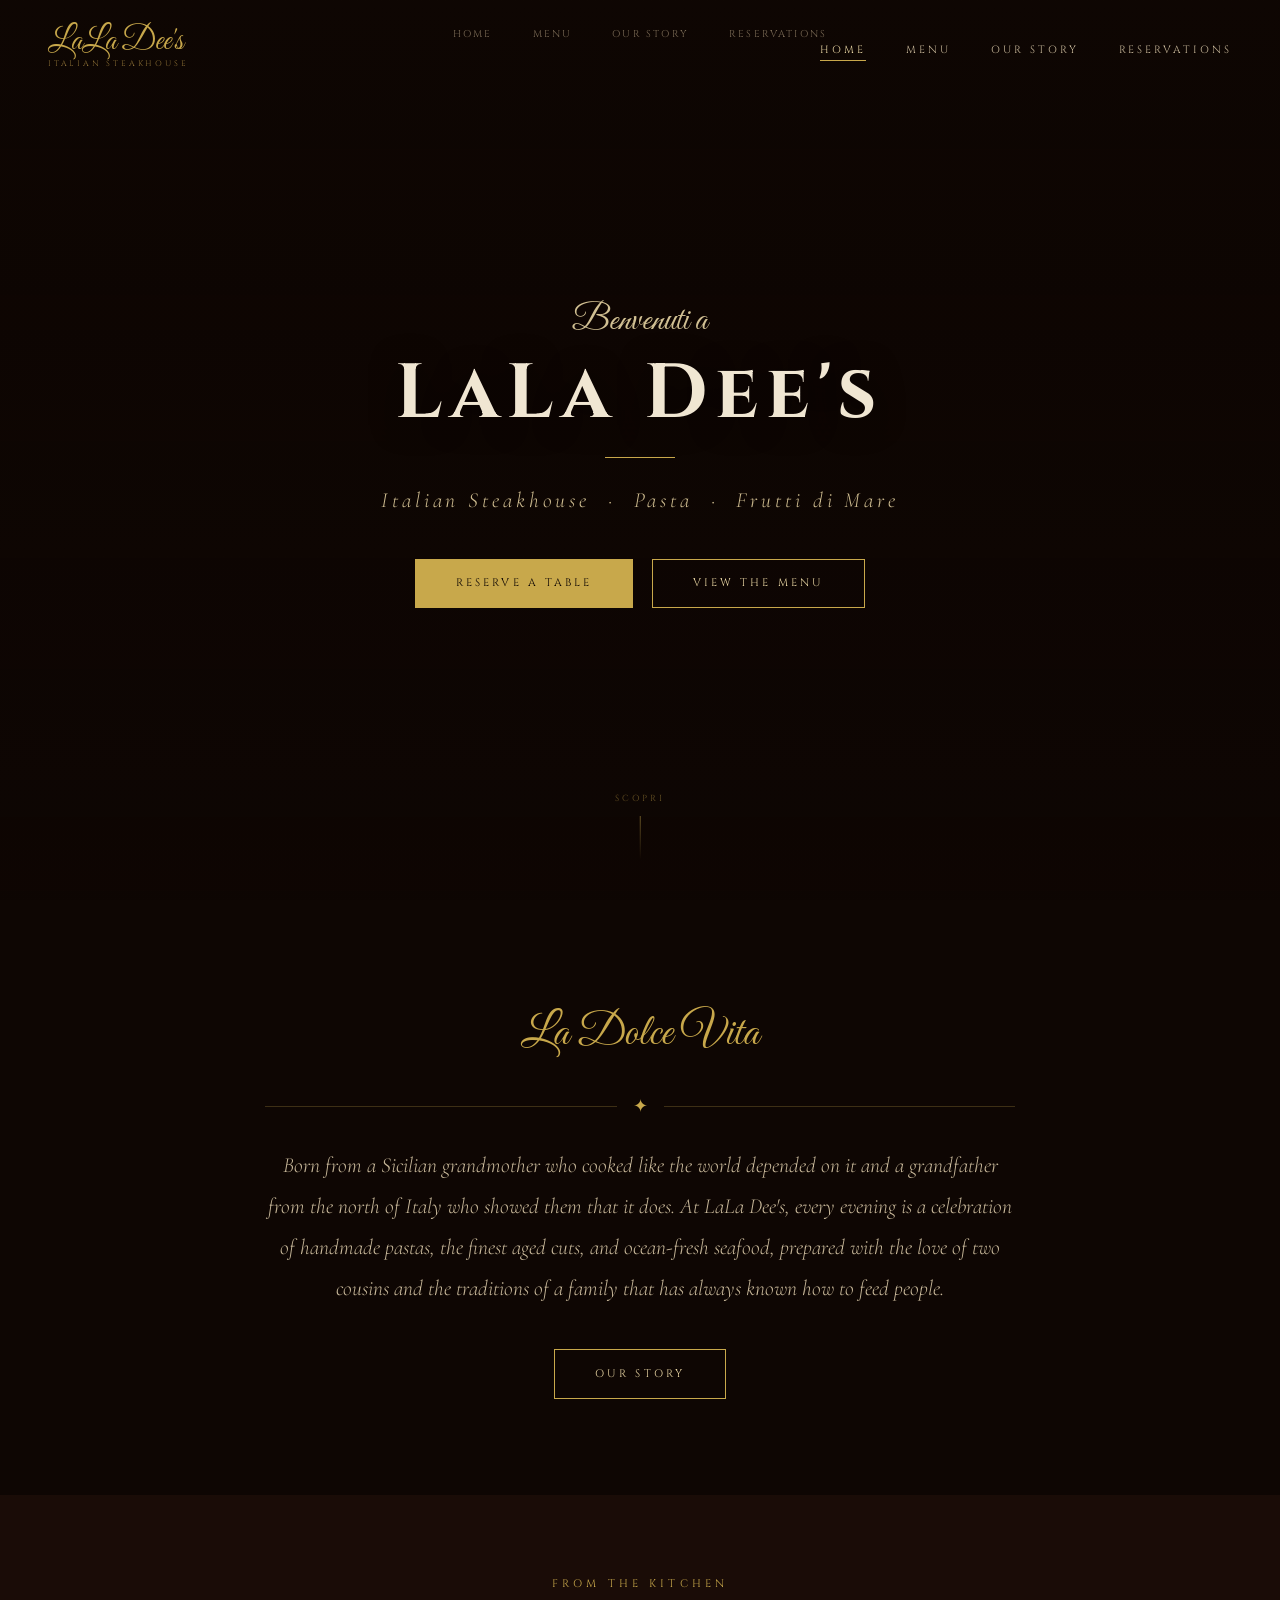
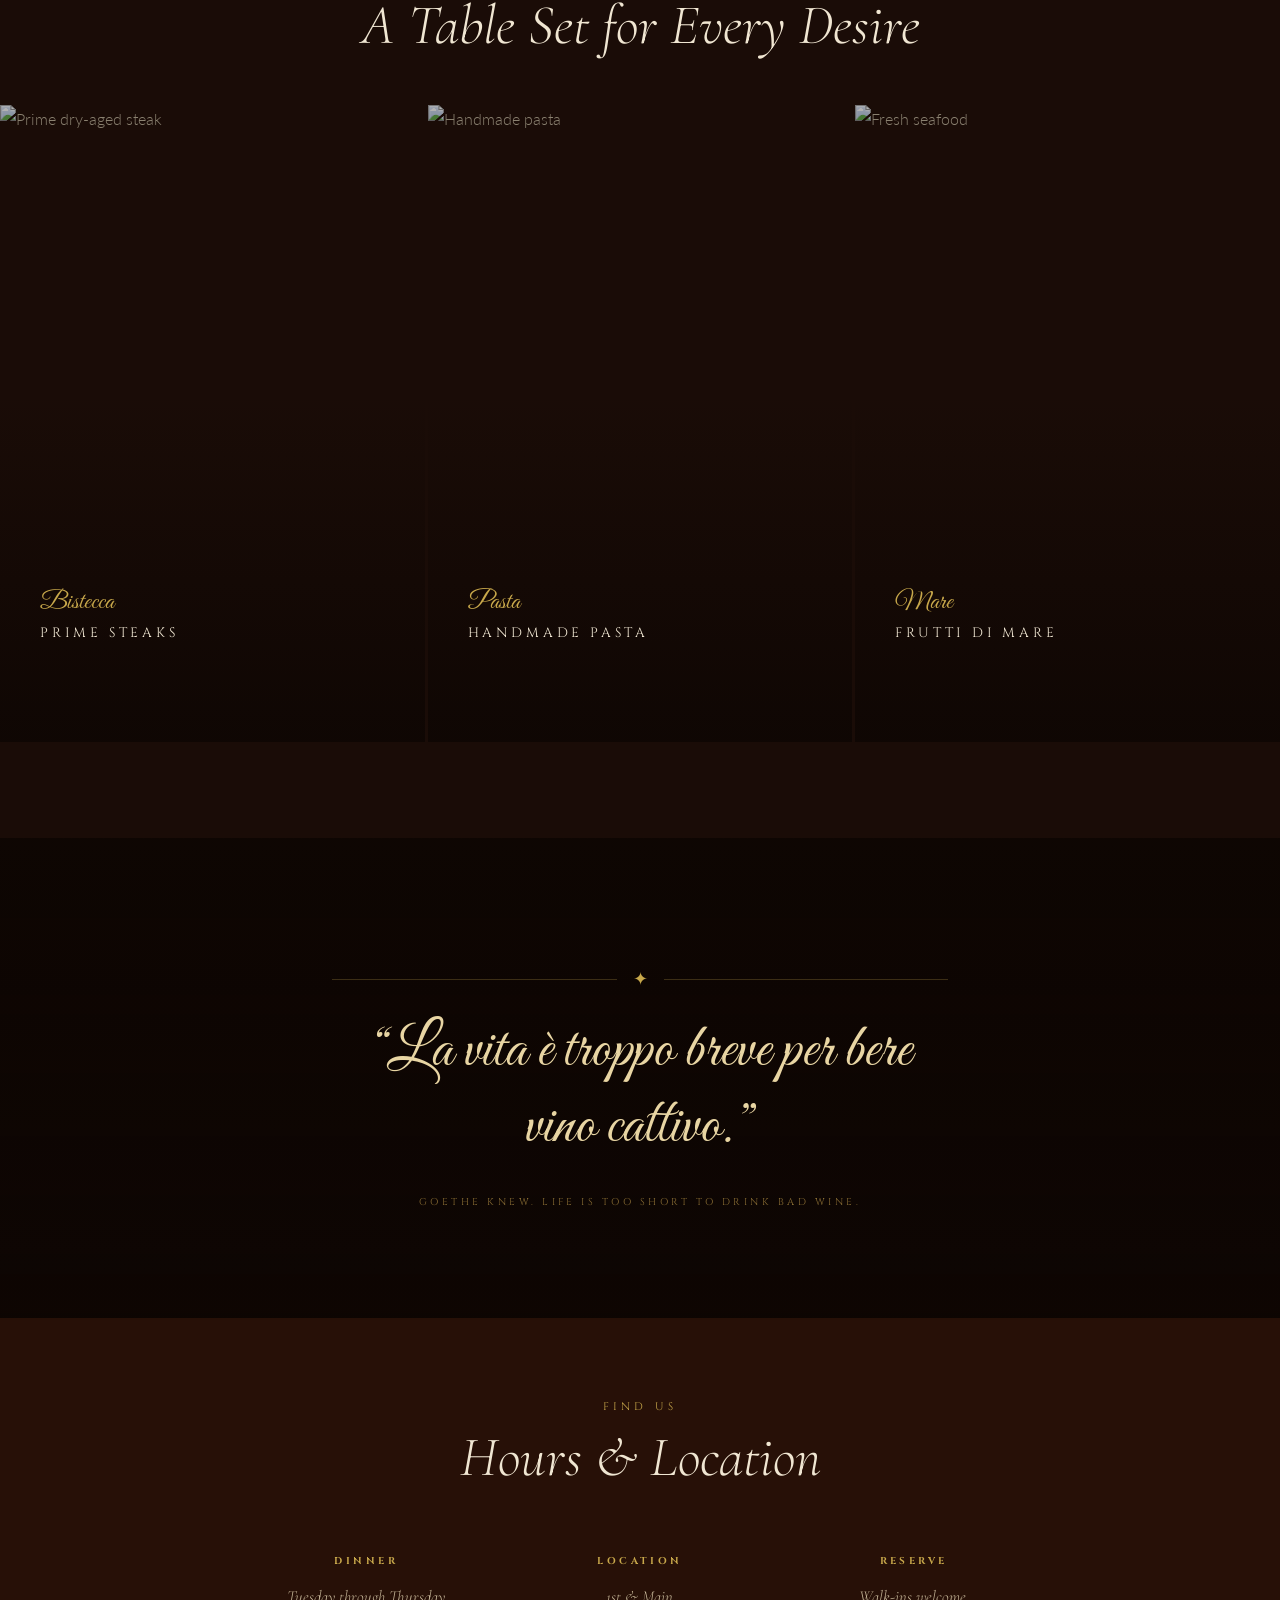
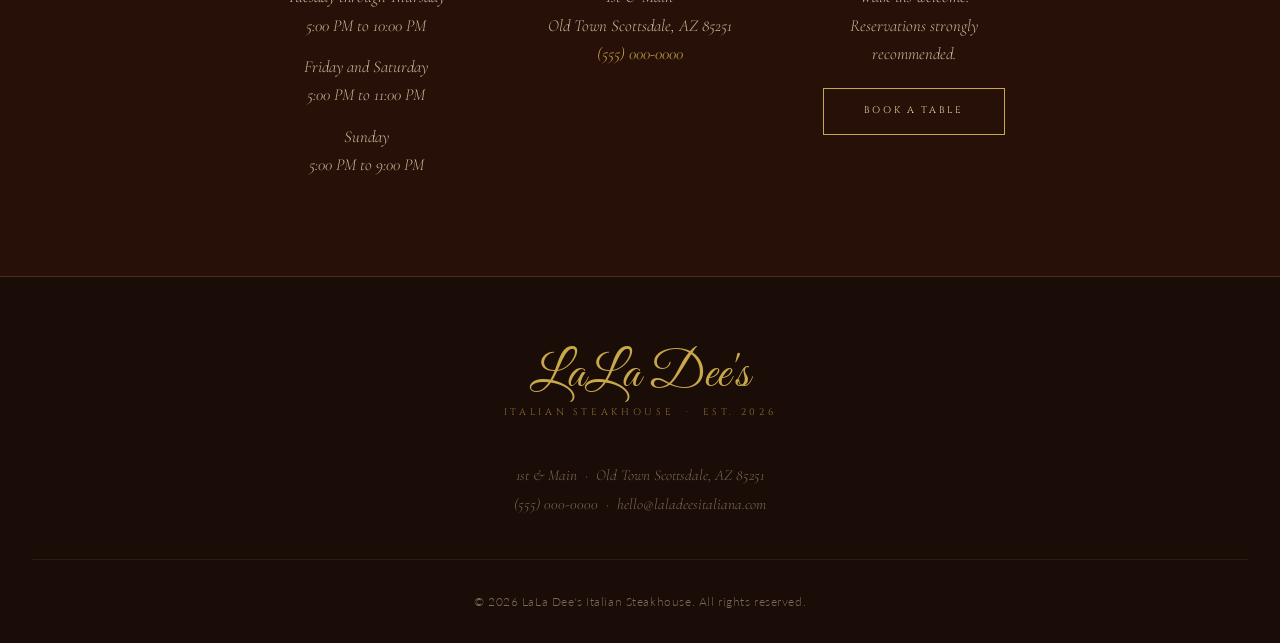
==== commit 83d4defc: "Update copyright and Est. year to 2026" ====
--- a/index.html
+++ b/index.html
@@ -155,7 +155,7 @@
   <!-- Footer -->
   <footer>
     <div class="footer-logo">LaLa Dee's</div>
-    <p class="footer-tagline">Italian Steakhouse &nbsp;·&nbsp; Est. 2025</p>
+    <p class="footer-tagline">Italian Steakhouse &nbsp;·&nbsp; Est. 2026</p>
     <nav class="footer-links">
       <a href="index.html">Home</a>
       <a href="menu.html">Menu</a>
@@ -166,7 +166,7 @@
       1st &amp; Main &nbsp;·&nbsp; Old Town Scottsdale, AZ 85251<br />
       (555) 000-0000 &nbsp;·&nbsp; hello@laladeesitaliana.com
     </p>
-    <p class="footer-copy">&copy; 2025 LaLa Dee's Italian Steakhouse. All rights reserved.</p>
+    <p class="footer-copy">&copy; 2026 LaLa Dee's Italian Steakhouse. All rights reserved.</p>
   </footer>
 
   <script src="js/main.js"></script>
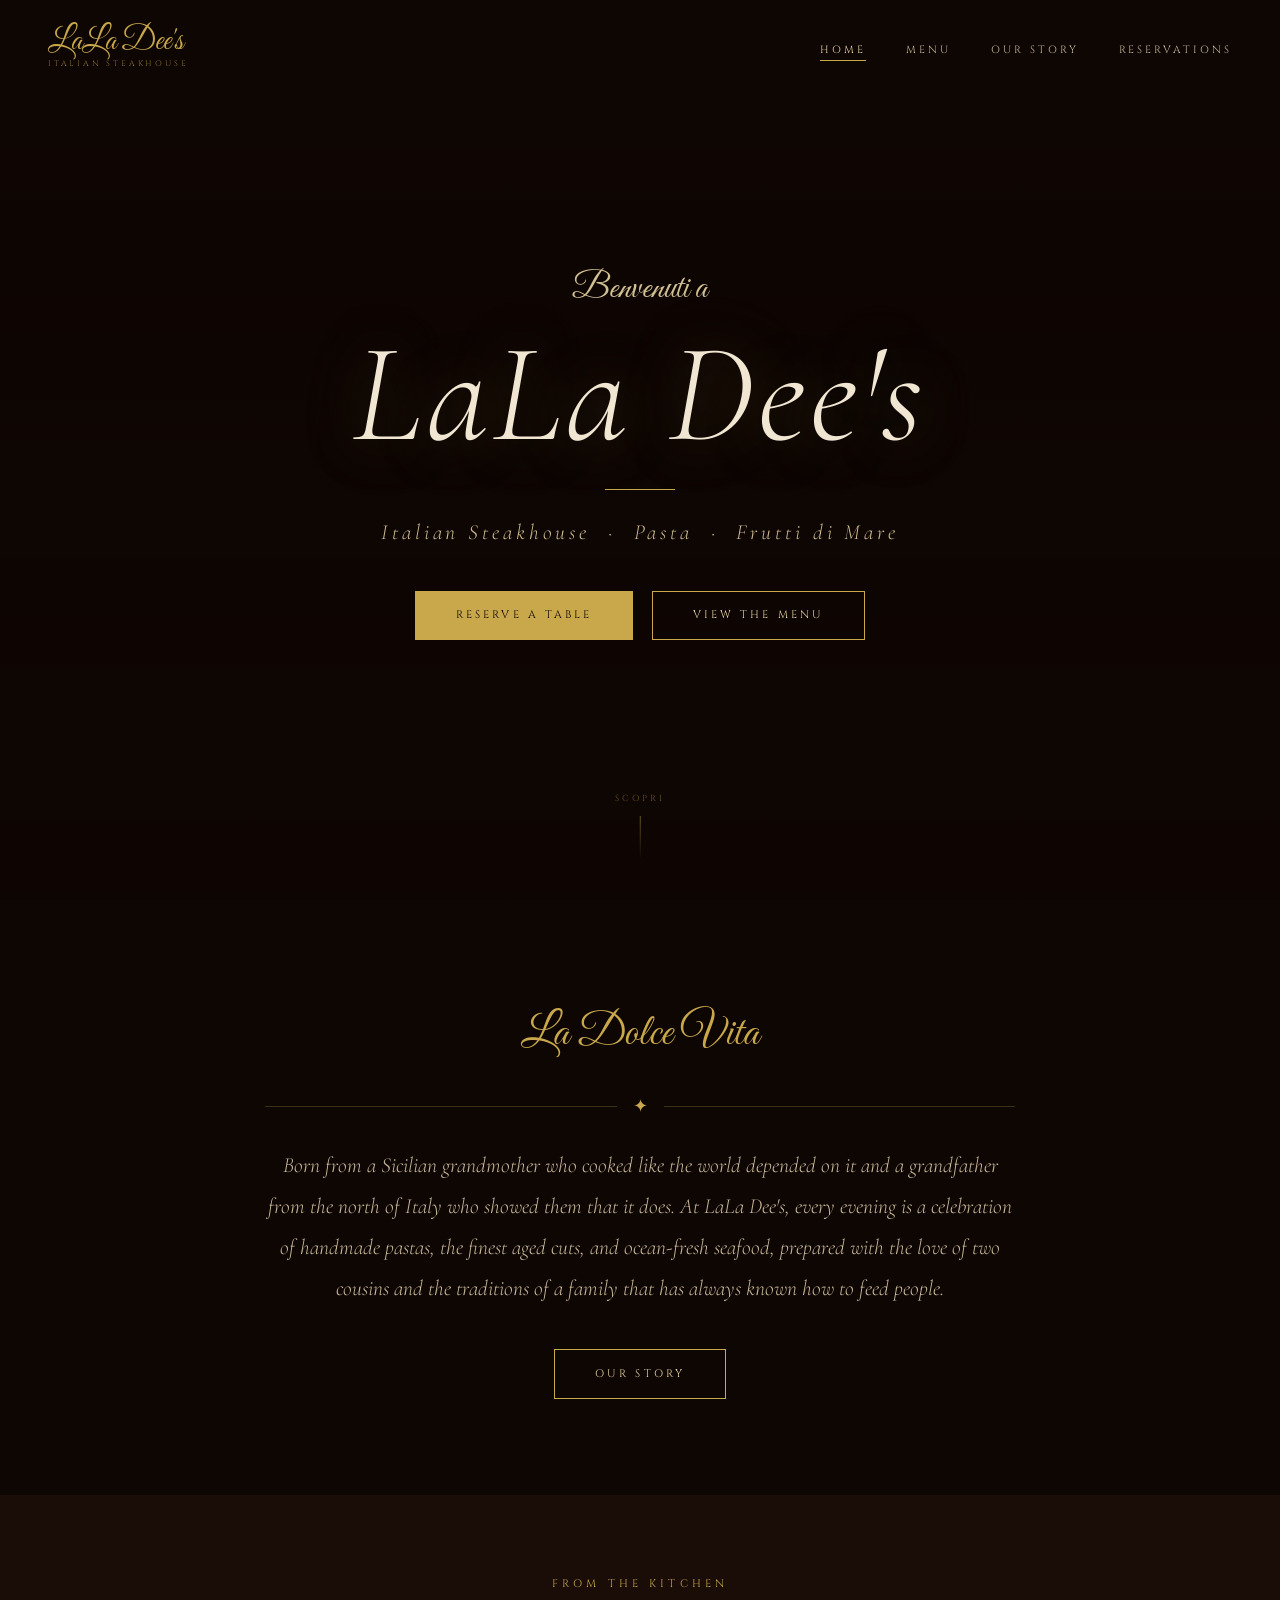
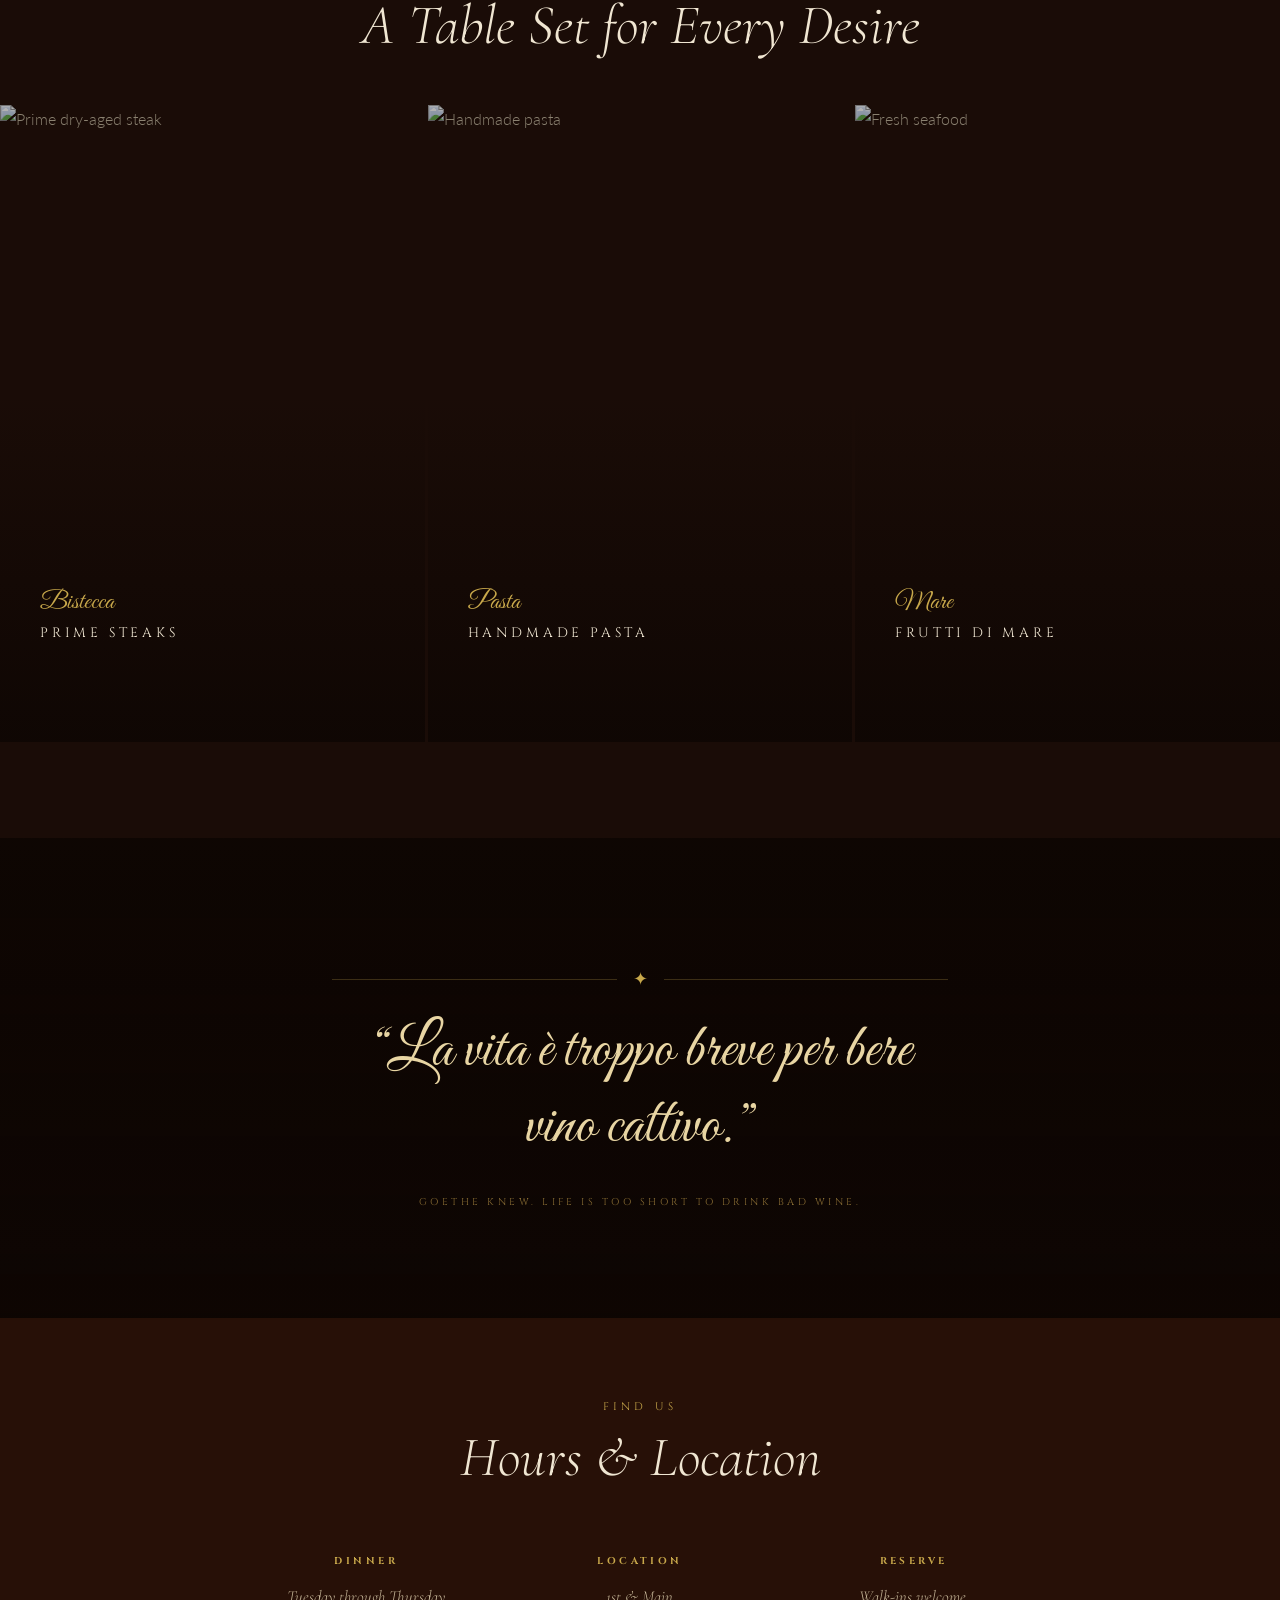
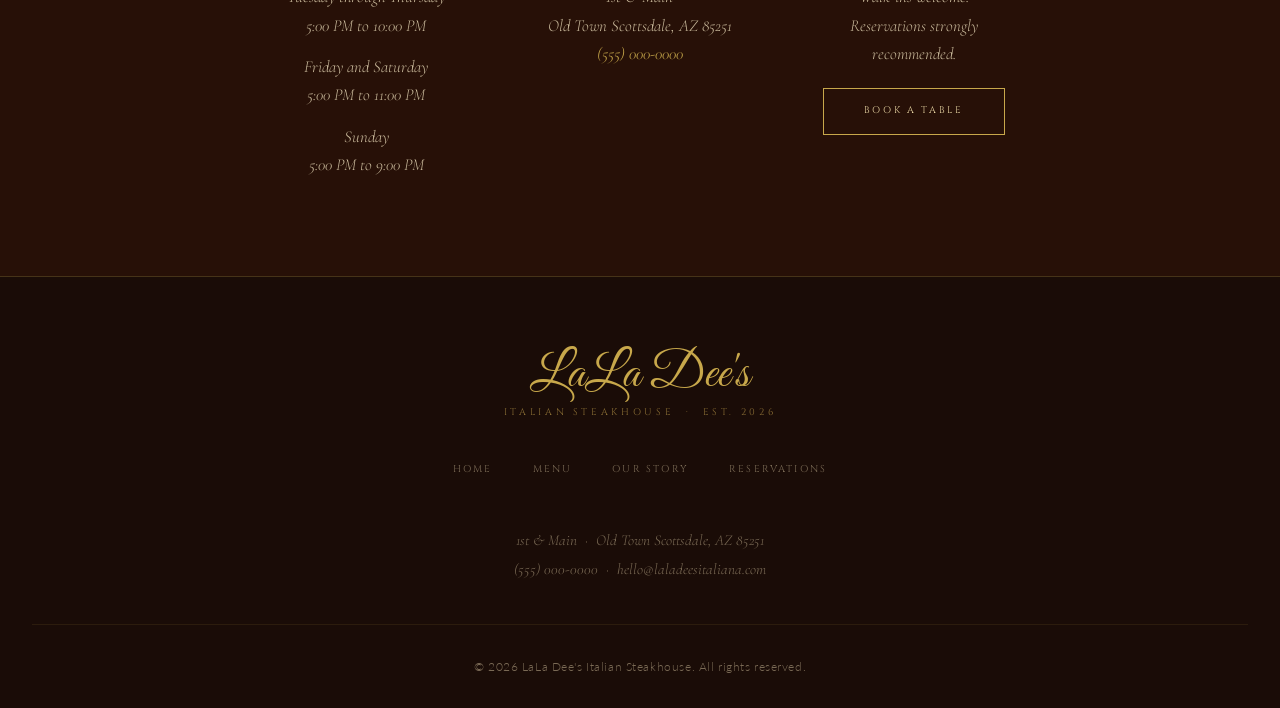
==== commit 864b51ae: "Replace wrong pasta card image with rustic pasta-making photo" ====
--- a/index.html
+++ b/index.html
@@ -91,7 +91,7 @@
       </a>
       <a href="menu.html#pasta" class="featured-card">
         <img
-          src="https://images.unsplash.com/photo-1555396273-367ea4eb4db5?auto=format&fit=crop&w=900&q=80"
+          src="https://images.unsplash.com/photo-1447279506476-3faec8071eee?auto=format&fit=crop&w=900&q=80"
           alt="Handmade pasta" loading="lazy" />
         <div class="featured-card-overlay">
           <span class="featured-card-script">Pasta</span>
--- a/css/style.css
+++ b/css/style.css
@@ -112,9 +112,7 @@
   padding: 1.6rem 3rem;
   display: flex;
   align-items: center;
-  justify-content: space-between;
   transition: background 0.5s ease, padding 0.4s ease;
-  will-change: background, padding;
 }
 nav.scrolled {
   background: rgba(14,6,3,0.96);
@@ -146,6 +144,7 @@
   display: flex;
   gap: 2.5rem;
   list-style: none;
+  margin-left: auto;
 }
 .nav-links a {
   font-family: var(--font-display);
@@ -276,12 +275,16 @@
 }
 
 .hero-name {
-  font-family: var(--font-display);
-  font-size: clamp(2.8rem, 6vw, 5.5rem);
-  letter-spacing: 0.1em;
+  font-family: var(--font-serif);
+  font-style: italic;
+  font-weight: 300;
+  font-size: clamp(4.5rem, 11vw, 10rem);
+  letter-spacing: 0.03em;
   color: var(--cream);
   line-height: 1;
-  text-shadow: 0 4px 30px rgba(0,0,0,0.6);
+  text-shadow:
+    0 0 60px rgba(200, 168, 75, 0.35),
+    0 4px 40px rgba(0, 0, 0, 0.55);
   white-space: nowrap;
 }
 
@@ -554,6 +557,9 @@
   margin-bottom: 2.5rem;
 }
 .footer-links {
+  position: static;
+  padding: 0;
+  transition: none;
   display: flex;
   justify-content: center;
   gap: 2.5rem;
